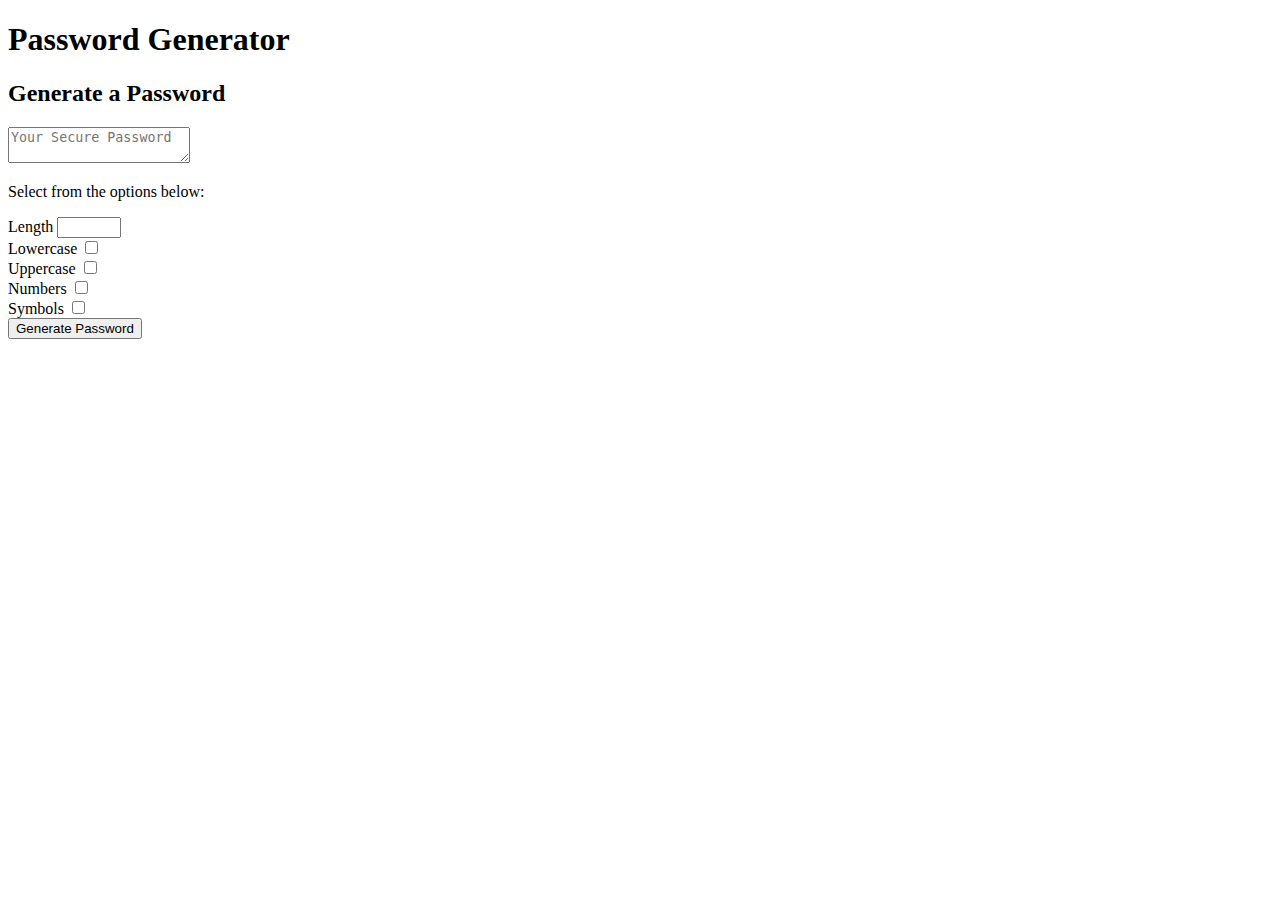
==== index.html @ ac62cec6 "Updated folder layout" ====
<!DOCTYPE html>
<html lang="en">
  <head>
    <meta charset="UTF-8" />
    <meta name="viewport" content="width=device-width, initial-scale=1.0" />
    <meta http-equiv="X-UA-Compatible" content="ie=edge" />
    <title>Password Generator</title>
    <link rel="stylesheet" href="assets/style.css" />
  </head>
  <body>
    <div class="wrapper">
      <header>
        <h1>Password Generator</h1>
      </header>
      <div class="card">
        <div class="card-header">
          <h2>Generate a Password</h2>
        </div>
        <div class="card-body">
          <textarea
            readonly
            id="password"
            placeholder="Your Secure Password"
            aria-label="Generated Password"
          ></textarea>
        </div>
        <div class="checkboxform">
          <p class="selection">Select from the options below:</p>
          <div class="container">
            <label>Length</label>
            <input type="number" id="passlength" min="8" max="128">
          </div>
          <div class="container">
            <label>Lowercase</label>
            <input type="checkbox" id="lowercase">
          </div>
          <div class="container">
            <label>Uppercase</label>
            <input type="checkbox" id="uppercase">
          </div>
          <div class="container">
            <label>Numbers</label>
            <input type="checkbox" id="numbers">
          </div>
          <div class="container">
            <label>Symbols</label>
            <input type="checkbox" id="symbols">
          </div>
        </div>
        <div class="card-footer">
          <button id="generate" class="btn">Generate Password</button>
        </div>
      </div>
    </div>
    <script src="assets/script.js"></script>
  </body>
</html>
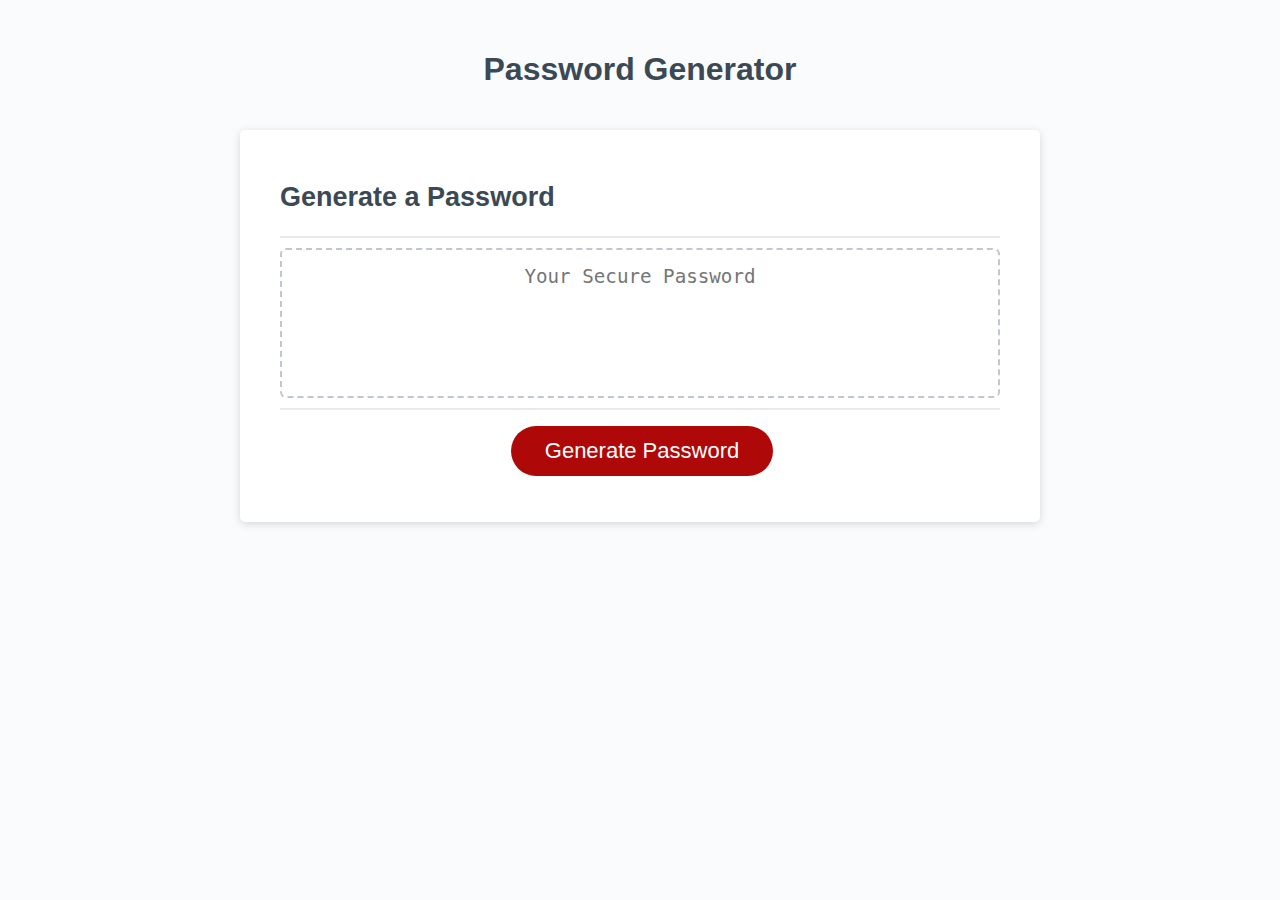
==== commit e7190491: "Renaming folder to fix capitalization discrepancy between github and local" ====
--- a/index.html
+++ b/index.html
@@ -5,7 +5,7 @@
     <meta name="viewport" content="width=device-width, initial-scale=1.0" />
     <meta http-equiv="X-UA-Compatible" content="ie=edge" />
     <title>Password Generator</title>
-    <link rel="stylesheet" href="assets/style.css" />
+    <link rel="stylesheet" href="./assets1/css/style.css" />
   </head>
   <body>
     <div class="wrapper">
@@ -52,6 +52,7 @@
         </div>
       </div>
     </div>
-    <script src="assets/script.js"></script>
+    <script src="./assets1/js/script.js"></script>
   </body>
+  
 </html>
--- a/assets1/css/style.css
+++ b/assets1/css/style.css
@@ -0,0 +1,160 @@
+*,
+*::before,
+*::after {
+  box-sizing: border-box;
+}
+
+
+html,
+body,
+.wrapper {
+  height: 100%;
+  margin: 0;
+  padding: 0;
+}
+
+body {
+  font-family: sans-serif;
+  background-color: #f9fbfd;
+}
+
+.wrapper {
+  padding-top: 30px;
+  padding-left: 20px;
+  padding-right: 20px;
+}
+
+header {
+  text-align: center;
+  padding: 20px;
+  padding-top: 0px;
+  color: hsl(206, 17%, 28%);
+}
+
+.card {
+  background-color: hsl(0, 0%, 100%);
+  border-radius: 5px;
+  border-width: 1px;
+  box-shadow: rgba(0, 0, 0, 0.15) 0px 2px 8px 0px;
+  color: hsl(206, 17%, 28%);
+  font-size: 18px;
+  margin: 0 auto;
+  max-width: 800px;
+  padding: 30px 40px;
+}
+
+.card-header::after {
+  content: " ";
+  display: block;
+  width: 100%;
+  background: #e7e9eb;
+  height: 2px;
+}
+
+.card-body {
+  min-height: 100px;
+}
+
+.card-footer {
+  text-align: center;
+}
+
+.card-footer::before {
+  content: " ";
+  display: block;
+  width: 100%;
+  background: #e7e9eb;
+  height: 2px;
+}
+
+.card-footer::after {
+  content: " ";
+  display: block;
+  clear: both;
+}
+
+.btn {
+  border: none;
+  background-color: hsl(360, 91%, 36%);
+  border-radius: 25px;
+  box-shadow: rgba(0, 0, 0, 0.1) 0px 1px 6px 0px rgba(0, 0, 0, 0.2) 0px 1px 1px
+    0px;
+  color: hsl(0, 0%, 100%);
+  display: inline-block;
+  font-size: 22px;
+  line-height: 22px;
+  margin: 16px 16px 16px 20px;
+  padding: 14px 34px;
+  text-align: center;
+  cursor: pointer;
+}
+
+.checkboxform{
+  display: none;
+}
+.container {
+  display: flex;
+  align-items: center;
+  justify-content: space-between;
+  margin-left: 255px;
+  margin-right: 255px;
+  margin-top: 10px;
+  padding-bottom: 2px;
+  font-family:'Trebuchet MS', Arial, sans-serif;
+}
+
+.selection {
+  margin-bottom: 7px;
+  text-align: center;
+  font-family:'Trebuchet MS', Arial, sans-serif;
+  font-weight: bold;
+}
+
+
+button[disabled] {
+  cursor: default;
+  background: #c0c7cf;
+}
+
+.float-right {
+  float: right;
+}
+
+#password {
+  -webkit-appearance: none;
+  -moz-appearance: none;
+  appearance: none;
+  border: none;
+  display: block;
+  width: 100%;
+  padding-top: 15px;
+  padding-left: 15px;
+  padding-right: 15px;
+  padding-bottom: 85px;
+  font-size: 1.2rem;
+  text-align: center;
+  margin-top: 10px;
+  margin-bottom: 10px;
+  border: 2px dashed #c0c7cf;
+  border-radius: 6px;
+  resize: none;
+  overflow: hidden;
+}
+
+@media (max-width: 690px) {
+  .btn {
+    font-size: 1rem;
+    margin: 16px 0px 0px 0px;
+    padding: 10px 15px;
+  }
+
+  #password {
+    font-size: 1rem;
+  }
+}
+
+@media (max-width: 500px) {
+  .btn {
+    font-size: 0.8rem;
+  }
+}
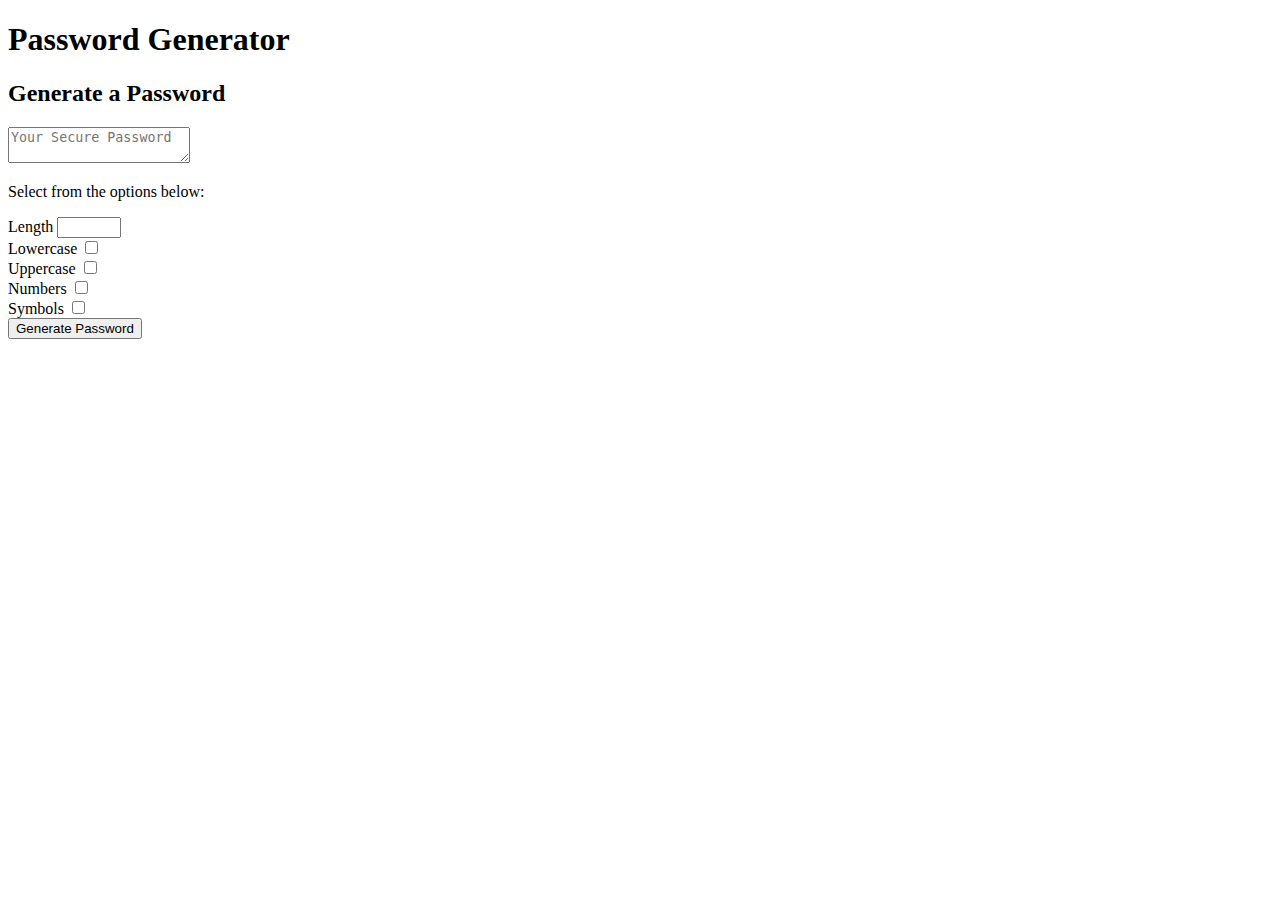
==== commit 8890f1a1: "Renaming again to see if it works" ====
--- a/index.html
+++ b/index.html
@@ -5,7 +5,7 @@
     <meta name="viewport" content="width=device-width, initial-scale=1.0" />
     <meta http-equiv="X-UA-Compatible" content="ie=edge" />
     <title>Password Generator</title>
-    <link rel="stylesheet" href="./assets1/css/style.css" />
+    <link rel="stylesheet" href="./assets/css/style.css" />
   </head>
   <body>
     <div class="wrapper">
@@ -52,7 +52,7 @@
         </div>
       </div>
     </div>
-    <script src="./assets1/js/script.js"></script>
+    <script src="./assets/js/script.js"></script>
   </body>
   
 </html>
